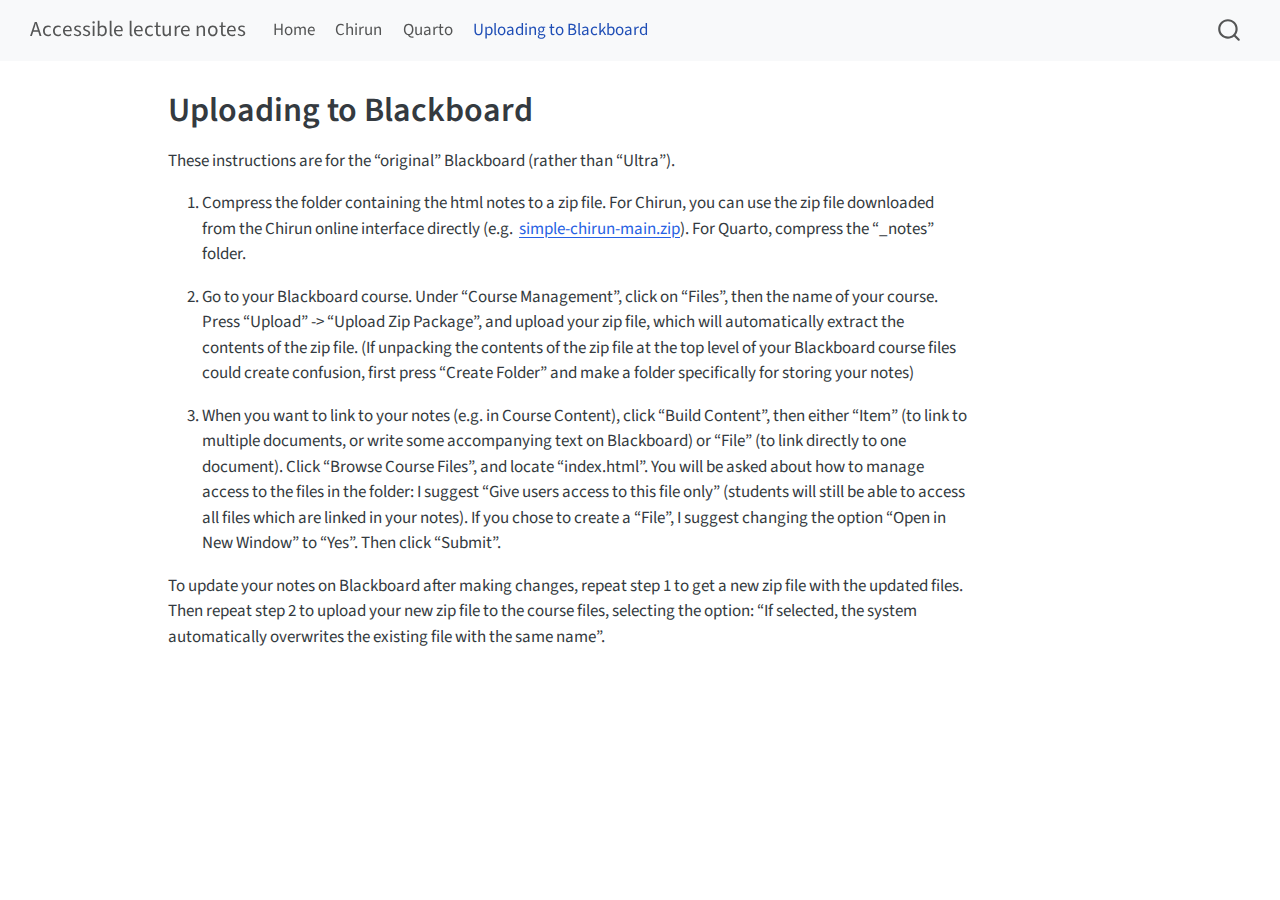
==== blackboard.html @ 4c50d49c "Built site for gh-pages" ====
<!DOCTYPE html>
<html xmlns="http://www.w3.org/1999/xhtml" lang="en" xml:lang="en"><head>

<meta charset="utf-8">
<meta name="generator" content="quarto-1.4.550">

<meta name="viewport" content="width=device-width, initial-scale=1.0, user-scalable=yes">


<title>Accessible lecture notes - Uploading to Blackboard</title>
<style>
code{white-space: pre-wrap;}
span.smallcaps{font-variant: small-caps;}
div.columns{display: flex; gap: min(4vw, 1.5em);}
div.column{flex: auto; overflow-x: auto;}
div.hanging-indent{margin-left: 1.5em; text-indent: -1.5em;}
ul.task-list{list-style: none;}
ul.task-list li input[type="checkbox"] {
  width: 0.8em;
  margin: 0 0.8em 0.2em -1em; /* quarto-specific, see https://github.com/quarto-dev/quarto-cli/issues/4556 */ 
  vertical-align: middle;
}
</style>


<script src="site_libs/quarto-nav/quarto-nav.js"></script>
<script src="site_libs/quarto-nav/headroom.min.js"></script>
<script src="site_libs/clipboard/clipboard.min.js"></script>
<script src="site_libs/quarto-search/autocomplete.umd.js"></script>
<script src="site_libs/quarto-search/fuse.min.js"></script>
<script src="site_libs/quarto-search/quarto-search.js"></script>
<meta name="quarto:offset" content="./">
<script src="site_libs/quarto-html/quarto.js"></script>
<script src="site_libs/quarto-html/popper.min.js"></script>
<script src="site_libs/quarto-html/tippy.umd.min.js"></script>
<script src="site_libs/quarto-html/anchor.min.js"></script>
<link href="site_libs/quarto-html/tippy.css" rel="stylesheet">
<link href="site_libs/quarto-html/quarto-syntax-highlighting.css" rel="stylesheet" id="quarto-text-highlighting-styles">
<script src="site_libs/bootstrap/bootstrap.min.js"></script>
<link href="site_libs/bootstrap/bootstrap-icons.css" rel="stylesheet">
<link href="site_libs/bootstrap/bootstrap.min.css" rel="stylesheet" id="quarto-bootstrap" data-mode="light">
<script id="quarto-search-options" type="application/json">{
  "location": "navbar",
  "copy-button": false,
  "collapse-after": 3,
  "panel-placement": "end",
  "type": "overlay",
  "limit": 50,
  "keyboard-shortcut": [
    "f",
    "/",
    "s"
  ],
  "show-item-context": false,
  "language": {
    "search-no-results-text": "No results",
    "search-matching-documents-text": "matching documents",
    "search-copy-link-title": "Copy link to search",
    "search-hide-matches-text": "Hide additional matches",
    "search-more-match-text": "more match in this document",
    "search-more-matches-text": "more matches in this document",
    "search-clear-button-title": "Clear",
    "search-text-placeholder": "",
    "search-detached-cancel-button-title": "Cancel",
    "search-submit-button-title": "Submit",
    "search-label": "Search"
  }
}</script>


<link rel="stylesheet" href="styles.css">
</head>

<body class="nav-fixed">

<div id="quarto-search-results"></div>
  <header id="quarto-header" class="headroom fixed-top">
    <nav class="navbar navbar-expand-lg " data-bs-theme="dark">
      <div class="navbar-container container-fluid">
      <div class="navbar-brand-container mx-auto">
    <a class="navbar-brand" href="./index.html">
    <span class="navbar-title">Accessible lecture notes</span>
    </a>
  </div>
            <div id="quarto-search" class="" title="Search"></div>
          <button class="navbar-toggler" type="button" data-bs-toggle="collapse" data-bs-target="#navbarCollapse" aria-controls="navbarCollapse" aria-expanded="false" aria-label="Toggle navigation" onclick="if (window.quartoToggleHeadroom) { window.quartoToggleHeadroom(); }">
  <span class="navbar-toggler-icon"></span>
</button>
          <div class="collapse navbar-collapse" id="navbarCollapse">
            <ul class="navbar-nav navbar-nav-scroll me-auto">
  <li class="nav-item">
    <a class="nav-link" href="./index.html"> 
<span class="menu-text">Home</span></a>
  </li>  
  <li class="nav-item">
    <a class="nav-link" href="./chirun.html"> 
<span class="menu-text">Chirun</span></a>
  </li>  
  <li class="nav-item">
    <a class="nav-link" href="./quarto.html"> 
<span class="menu-text">Quarto</span></a>
  </li>  
  <li class="nav-item">
    <a class="nav-link active" href="./blackboard.html" aria-current="page"> 
<span class="menu-text">Uploading to Blackboard</span></a>
  </li>  
</ul>
          </div> <!-- /navcollapse -->
          <div class="quarto-navbar-tools">
</div>
      </div> <!-- /container-fluid -->
    </nav>
</header>
<!-- content -->
<div id="quarto-content" class="quarto-container page-columns page-rows-contents page-layout-article page-navbar">
<!-- sidebar -->
<!-- margin-sidebar -->
    <div id="quarto-margin-sidebar" class="sidebar margin-sidebar">
        
    </div>
<!-- main -->
<main class="content" id="quarto-document-content">

<header id="title-block-header" class="quarto-title-block default">
<div class="quarto-title">
<h1 class="title">Uploading to Blackboard</h1>
</div>



<div class="quarto-title-meta">

    
  
    
  </div>
  


</header>


<p>These instructions are for the “original” Blackboard (rather than “Ultra”).</p>
<ol type="1">
<li><p>Compress the folder containing the html notes to a zip file. For Chirun, you can use the zip file downloaded from the Chirun online interface directly (e.g.&nbsp; <a href="https://github.com/heogden/simple-chirun/archive/refs/heads/main.zip">simple-chirun-main.zip</a>). For Quarto, compress the “_notes” folder.</p></li>
<li><p>Go to your Blackboard course. Under “Course Management”, click on “Files”, then the name of your course. Press “Upload” -&gt; “Upload Zip Package”, and upload your zip file, which will automatically extract the contents of the zip file. (If unpacking the contents of the zip file at the top level of your Blackboard course files could create confusion, first press “Create Folder” and make a folder specifically for storing your notes)</p></li>
<li><p>When you want to link to your notes (e.g.&nbsp;in Course Content), click “Build Content”, then either “Item” (to link to multiple documents, or write some accompanying text on Blackboard) or “File” (to link directly to one document). Click “Browse Course Files”, and locate “index.html”. You will be asked about how to manage access to the files in the folder: I suggest “Give users access to this file only” (students will still be able to access all files which are linked in your notes). If you chose to create a “File”, I suggest changing the option “Open in New Window” to “Yes”. Then click “Submit”.</p></li>
</ol>
<p>To update your notes on Blackboard after making changes, repeat step 1 to get a new zip file with the updated files. Then repeat step 2 to upload your new zip file to the course files, selecting the option: “If selected, the system automatically overwrites the existing file with the same name”.</p>



</main> <!-- /main -->
<script id="quarto-html-after-body" type="application/javascript">
window.document.addEventListener("DOMContentLoaded", function (event) {
  const toggleBodyColorMode = (bsSheetEl) => {
    const mode = bsSheetEl.getAttribute("data-mode");
    const bodyEl = window.document.querySelector("body");
    if (mode === "dark") {
      bodyEl.classList.add("quarto-dark");
      bodyEl.classList.remove("quarto-light");
    } else {
      bodyEl.classList.add("quarto-light");
      bodyEl.classList.remove("quarto-dark");
    }
  }
  const toggleBodyColorPrimary = () => {
    const bsSheetEl = window.document.querySelector("link#quarto-bootstrap");
    if (bsSheetEl) {
      toggleBodyColorMode(bsSheetEl);
    }
  }
  toggleBodyColorPrimary();  
  const icon = "";
  const anchorJS = new window.AnchorJS();
  anchorJS.options = {
    placement: 'right',
    icon: icon
  };
  anchorJS.add('.anchored');
  const isCodeAnnotation = (el) => {
    for (const clz of el.classList) {
      if (clz.startsWith('code-annotation-')) {                     
        return true;
      }
    }
    return false;
  }
  const clipboard = new window.ClipboardJS('.code-copy-button', {
    text: function(trigger) {
      const codeEl = trigger.previousElementSibling.cloneNode(true);
      for (const childEl of codeEl.children) {
        if (isCodeAnnotation(childEl)) {
          childEl.remove();
        }
      }
      return codeEl.innerText;
    }
  });
  clipboard.on('success', function(e) {
    // button target
    const button = e.trigger;
    // don't keep focus
    button.blur();
    // flash "checked"
    button.classList.add('code-copy-button-checked');
    var currentTitle = button.getAttribute("title");
    button.setAttribute("title", "Copied!");
    let tooltip;
    if (window.bootstrap) {
      button.setAttribute("data-bs-toggle", "tooltip");
      button.setAttribute("data-bs-placement", "left");
      button.setAttribute("data-bs-title", "Copied!");
      tooltip = new bootstrap.Tooltip(button, 
        { trigger: "manual", 
          customClass: "code-copy-button-tooltip",
          offset: [0, -8]});
      tooltip.show();    
    }
    setTimeout(function() {
      if (tooltip) {
        tooltip.hide();
        button.removeAttribute("data-bs-title");
        button.removeAttribute("data-bs-toggle");
        button.removeAttribute("data-bs-placement");
      }
      button.setAttribute("title", currentTitle);
      button.classList.remove('code-copy-button-checked');
    }, 1000);
    // clear code selection
    e.clearSelection();
  });
  function tippyHover(el, contentFn, onTriggerFn, onUntriggerFn) {
    const config = {
      allowHTML: true,
      maxWidth: 500,
      delay: 100,
      arrow: false,
      appendTo: function(el) {
          return el.parentElement;
      },
      interactive: true,
      interactiveBorder: 10,
      theme: 'quarto',
      placement: 'bottom-start',
    };
    if (contentFn) {
      config.content = contentFn;
    }
    if (onTriggerFn) {
      config.onTrigger = onTriggerFn;
    }
    if (onUntriggerFn) {
      config.onUntrigger = onUntriggerFn;
    }
    window.tippy(el, config); 
  }
  const noterefs = window.document.querySelectorAll('a[role="doc-noteref"]');
  for (var i=0; i<noterefs.length; i++) {
    const ref = noterefs[i];
    tippyHover(ref, function() {
      // use id or data attribute instead here
      let href = ref.getAttribute('data-footnote-href') || ref.getAttribute('href');
      try { href = new URL(href).hash; } catch {}
      const id = href.replace(/^#\/?/, "");
      const note = window.document.getElementById(id);
      return note.innerHTML;
    });
  }
  const xrefs = window.document.querySelectorAll('a.quarto-xref');
  const processXRef = (id, note) => {
    // Strip column container classes
    const stripColumnClz = (el) => {
      el.classList.remove("page-full", "page-columns");
      if (el.children) {
        for (const child of el.children) {
          stripColumnClz(child);
        }
      }
    }
    stripColumnClz(note)
    if (id === null || id.startsWith('sec-')) {
      // Special case sections, only their first couple elements
      const container = document.createElement("div");
      if (note.children && note.children.length > 2) {
        container.appendChild(note.children[0].cloneNode(true));
        for (let i = 1; i < note.children.length; i++) {
          const child = note.children[i];
          if (child.tagName === "P" && child.innerText === "") {
            continue;
          } else {
            container.appendChild(child.cloneNode(true));
            break;
          }
        }
        if (window.Quarto?.typesetMath) {
          window.Quarto.typesetMath(container);
        }
        return container.innerHTML
      } else {
        if (window.Quarto?.typesetMath) {
          window.Quarto.typesetMath(note);
        }
        return note.innerHTML;
      }
    } else {
      // Remove any anchor links if they are present
      const anchorLink = note.querySelector('a.anchorjs-link');
      if (anchorLink) {
        anchorLink.remove();
      }
      if (window.Quarto?.typesetMath) {
        window.Quarto.typesetMath(note);
      }
      // TODO in 1.5, we should make sure this works without a callout special case
      if (note.classList.contains("callout")) {
        return note.outerHTML;
      } else {
        return note.innerHTML;
      }
    }
  }
  for (var i=0; i<xrefs.length; i++) {
    const xref = xrefs[i];
    tippyHover(xref, undefined, function(instance) {
      instance.disable();
      let url = xref.getAttribute('href');
      let hash = undefined; 
      if (url.startsWith('#')) {
        hash = url;
      } else {
        try { hash = new URL(url).hash; } catch {}
      }
      if (hash) {
        const id = hash.replace(/^#\/?/, "");
        const note = window.document.getElementById(id);
        if (note !== null) {
          try {
            const html = processXRef(id, note.cloneNode(true));
            instance.setContent(html);
          } finally {
            instance.enable();
            instance.show();
          }
        } else {
          // See if we can fetch this
          fetch(url.split('#')[0])
          .then(res => res.text())
          .then(html => {
            const parser = new DOMParser();
            const htmlDoc = parser.parseFromString(html, "text/html");
            const note = htmlDoc.getElementById(id);
            if (note !== null) {
              const html = processXRef(id, note);
              instance.setContent(html);
            } 
          }).finally(() => {
            instance.enable();
            instance.show();
          });
        }
      } else {
        // See if we can fetch a full url (with no hash to target)
        // This is a special case and we should probably do some content thinning / targeting
        fetch(url)
        .then(res => res.text())
        .then(html => {
          const parser = new DOMParser();
          const htmlDoc = parser.parseFromString(html, "text/html");
          const note = htmlDoc.querySelector('main.content');
          if (note !== null) {
            // This should only happen for chapter cross references
            // (since there is no id in the URL)
            // remove the first header
            if (note.children.length > 0 && note.children[0].tagName === "HEADER") {
              note.children[0].remove();
            }
            const html = processXRef(null, note);
            instance.setContent(html);
          } 
        }).finally(() => {
          instance.enable();
          instance.show();
        });
      }
    }, function(instance) {
    });
  }
      let selectedAnnoteEl;
      const selectorForAnnotation = ( cell, annotation) => {
        let cellAttr = 'data-code-cell="' + cell + '"';
        let lineAttr = 'data-code-annotation="' +  annotation + '"';
        const selector = 'span[' + cellAttr + '][' + lineAttr + ']';
        return selector;
      }
      const selectCodeLines = (annoteEl) => {
        const doc = window.document;
        const targetCell = annoteEl.getAttribute("data-target-cell");
        const targetAnnotation = annoteEl.getAttribute("data-target-annotation");
        const annoteSpan = window.document.querySelector(selectorForAnnotation(targetCell, targetAnnotation));
        const lines = annoteSpan.getAttribute("data-code-lines").split(",");
        const lineIds = lines.map((line) => {
          return targetCell + "-" + line;
        })
        let top = null;
        let height = null;
        let parent = null;
        if (lineIds.length > 0) {
            //compute the position of the single el (top and bottom and make a div)
            const el = window.document.getElementById(lineIds[0]);
            top = el.offsetTop;
            height = el.offsetHeight;
            parent = el.parentElement.parentElement;
          if (lineIds.length > 1) {
            const lastEl = window.document.getElementById(lineIds[lineIds.length - 1]);
            const bottom = lastEl.offsetTop + lastEl.offsetHeight;
            height = bottom - top;
          }
          if (top !== null && height !== null && parent !== null) {
            // cook up a div (if necessary) and position it 
            let div = window.document.getElementById("code-annotation-line-highlight");
            if (div === null) {
              div = window.document.createElement("div");
              div.setAttribute("id", "code-annotation-line-highlight");
              div.style.position = 'absolute';
              parent.appendChild(div);
            }
            div.style.top = top - 2 + "px";
            div.style.height = height + 4 + "px";
            div.style.left = 0;
            let gutterDiv = window.document.getElementById("code-annotation-line-highlight-gutter");
            if (gutterDiv === null) {
              gutterDiv = window.document.createElement("div");
              gutterDiv.setAttribute("id", "code-annotation-line-highlight-gutter");
              gutterDiv.style.position = 'absolute';
              const codeCell = window.document.getElementById(targetCell);
              const gutter = codeCell.querySelector('.code-annotation-gutter');
              gutter.appendChild(gutterDiv);
            }
            gutterDiv.style.top = top - 2 + "px";
            gutterDiv.style.height = height + 4 + "px";
          }
          selectedAnnoteEl = annoteEl;
        }
      };
      const unselectCodeLines = () => {
        const elementsIds = ["code-annotation-line-highlight", "code-annotation-line-highlight-gutter"];
        elementsIds.forEach((elId) => {
          const div = window.document.getElementById(elId);
          if (div) {
            div.remove();
          }
        });
        selectedAnnoteEl = undefined;
      };
        // Handle positioning of the toggle
    window.addEventListener(
      "resize",
      throttle(() => {
        elRect = undefined;
        if (selectedAnnoteEl) {
          selectCodeLines(selectedAnnoteEl);
        }
      }, 10)
    );
    function throttle(fn, ms) {
    let throttle = false;
    let timer;
      return (...args) => {
        if(!throttle) { // first call gets through
            fn.apply(this, args);
            throttle = true;
        } else { // all the others get throttled
            if(timer) clearTimeout(timer); // cancel #2
            timer = setTimeout(() => {
              fn.apply(this, args);
              timer = throttle = false;
            }, ms);
        }
      };
    }
      // Attach click handler to the DT
      const annoteDls = window.document.querySelectorAll('dt[data-target-cell]');
      for (const annoteDlNode of annoteDls) {
        annoteDlNode.addEventListener('click', (event) => {
          const clickedEl = event.target;
          if (clickedEl !== selectedAnnoteEl) {
            unselectCodeLines();
            const activeEl = window.document.querySelector('dt[data-target-cell].code-annotation-active');
            if (activeEl) {
              activeEl.classList.remove('code-annotation-active');
            }
            selectCodeLines(clickedEl);
            clickedEl.classList.add('code-annotation-active');
          } else {
            // Unselect the line
            unselectCodeLines();
            clickedEl.classList.remove('code-annotation-active');
          }
        });
      }
  const findCites = (el) => {
    const parentEl = el.parentElement;
    if (parentEl) {
      const cites = parentEl.dataset.cites;
      if (cites) {
        return {
          el,
          cites: cites.split(' ')
        };
      } else {
        return findCites(el.parentElement)
      }
    } else {
      return undefined;
    }
  };
  var bibliorefs = window.document.querySelectorAll('a[role="doc-biblioref"]');
  for (var i=0; i<bibliorefs.length; i++) {
    const ref = bibliorefs[i];
    const citeInfo = findCites(ref);
    if (citeInfo) {
      tippyHover(citeInfo.el, function() {
        var popup = window.document.createElement('div');
        citeInfo.cites.forEach(function(cite) {
          var citeDiv = window.document.createElement('div');
          citeDiv.classList.add('hanging-indent');
          citeDiv.classList.add('csl-entry');
          var biblioDiv = window.document.getElementById('ref-' + cite);
          if (biblioDiv) {
            citeDiv.innerHTML = biblioDiv.innerHTML;
          }
          popup.appendChild(citeDiv);
        });
        return popup.innerHTML;
      });
    }
  }
});
</script>
</div> <!-- /content -->




</body></html>
---- site_libs/quarto-html/tippy.css ----
.tippy-box[data-animation=fade][data-state=hidden]{opacity:0}[data-tippy-root]{max-width:calc(100vw - 10px)}.tippy-box{position:relative;background-color:#333;color:#fff;border-radius:4px;font-size:14px;line-height:1.4;white-space:normal;outline:0;transition-property:transform,visibility,opacity}.tippy-box[data-placement^=top]>.tippy-arrow{bottom:0}.tippy-box[data-placement^=top]>.tippy-arrow:before{bottom:-7px;left:0;border-width:8px 8px 0;border-top-color:initial;transform-origin:center top}.tippy-box[data-placement^=bottom]>.tippy-arrow{top:0}.tippy-box[data-placement^=bottom]>.tippy-arrow:before{top:-7px;left:0;border-width:0 8px 8px;border-bottom-color:initial;transform-origin:center bottom}.tippy-box[data-placement^=left]>.tippy-arrow{right:0}.tippy-box[data-placement^=left]>.tippy-arrow:before{border-width:8px 0 8px 8px;border-left-color:initial;right:-7px;transform-origin:center left}.tippy-box[data-placement^=right]>.tippy-arrow{left:0}.tippy-box[data-placement^=right]>.tippy-arrow:before{left:-7px;border-width:8px 8px 8px 0;border-right-color:initial;transform-origin:center right}.tippy-box[data-inertia][data-state=visible]{transition-timing-function:cubic-bezier(.54,1.5,.38,1.11)}.tippy-arrow{width:16px;height:16px;color:#333}.tippy-arrow:before{content:"";position:absolute;border-color:transparent;border-style:solid}.tippy-content{position:relative;padding:5px 9px;z-index:1}
---- site_libs/quarto-html/quarto-syntax-highlighting.css ----
/* quarto syntax highlight colors */
:root {
  --quarto-hl-ot-color: #003B4F;
  --quarto-hl-at-color: #657422;
  --quarto-hl-ss-color: #20794D;
  --quarto-hl-an-color: #5E5E5E;
  --quarto-hl-fu-color: #4758AB;
  --quarto-hl-st-color: #20794D;
  --quarto-hl-cf-color: #003B4F;
  --quarto-hl-op-color: #5E5E5E;
  --quarto-hl-er-color: #AD0000;
  --quarto-hl-bn-color: #AD0000;
  --quarto-hl-al-color: #AD0000;
  --quarto-hl-va-color: #111111;
  --quarto-hl-bu-color: inherit;
  --quarto-hl-ex-color: inherit;
  --quarto-hl-pp-color: #AD0000;
  --quarto-hl-in-color: #5E5E5E;
  --quarto-hl-vs-color: #20794D;
  --quarto-hl-wa-color: #5E5E5E;
  --quarto-hl-do-color: #5E5E5E;
  --quarto-hl-im-color: #00769E;
  --quarto-hl-ch-color: #20794D;
  --quarto-hl-dt-color: #AD0000;
  --quarto-hl-fl-color: #AD0000;
  --quarto-hl-co-color: #5E5E5E;
  --quarto-hl-cv-color: #5E5E5E;
  --quarto-hl-cn-color: #8f5902;
  --quarto-hl-sc-color: #5E5E5E;
  --quarto-hl-dv-color: #AD0000;
  --quarto-hl-kw-color: #003B4F;
}

/* other quarto variables */
:root {
  --quarto-font-monospace: SFMono-Regular, Menlo, Monaco, Consolas, "Liberation Mono", "Courier New", monospace;
}

pre > code.sourceCode > span {
  color: #003B4F;
}

code span {
  color: #003B4F;
}

code.sourceCode > span {
  color: #003B4F;
}

div.sourceCode,
div.sourceCode pre.sourceCode {
  color: #003B4F;
}

code span.ot {
  color: #003B4F;
  font-style: inherit;
}

code span.at {
  color: #657422;
  font-style: inherit;
}

code span.ss {
  color: #20794D;
  font-style: inherit;
}

code span.an {
  color: #5E5E5E;
  font-style: inherit;
}

code span.fu {
  color: #4758AB;
  font-style: inherit;
}

code span.st {
  color: #20794D;
  font-style: inherit;
}

code span.cf {
  color: #003B4F;
  font-style: inherit;
}

code span.op {
  color: #5E5E5E;
  font-style: inherit;
}

code span.er {
  color: #AD0000;
  font-style: inherit;
}

code span.bn {
  color: #AD0000;
  font-style: inherit;
}

code span.al {
  color: #AD0000;
  font-style: inherit;
}

code span.va {
  color: #111111;
  font-style: inherit;
}

code span.bu {
  font-style: inherit;
}

code span.ex {
  font-style: inherit;
}

code span.pp {
  color: #AD0000;
  font-style: inherit;
}

code span.in {
  color: #5E5E5E;
  font-style: inherit;
}

code span.vs {
  color: #20794D;
  font-style: inherit;
}

code span.wa {
  color: #5E5E5E;
  font-style: italic;
}

code span.do {
  color: #5E5E5E;
  font-style: italic;
}

code span.im {
  color: #00769E;
  font-style: inherit;
}

code span.ch {
  color: #20794D;
  font-style: inherit;
}

code span.dt {
  color: #AD0000;
  font-style: inherit;
}

code span.fl {
  color: #AD0000;
  font-style: inherit;
}

code span.co {
  color: #5E5E5E;
  font-style: inherit;
}

code span.cv {
  color: #5E5E5E;
  font-style: italic;
}

code span.cn {
  color: #8f5902;
  font-style: inherit;
}

code span.sc {
  color: #5E5E5E;
  font-style: inherit;
}

code span.dv {
  color: #AD0000;
  font-style: inherit;
}

code span.kw {
  color: #003B4F;
  font-style: inherit;
}

.prevent-inlining {
  content: "</";
}

/*# sourceMappingURL=debc5d5d77c3f9108843748ff7464032.css.map */
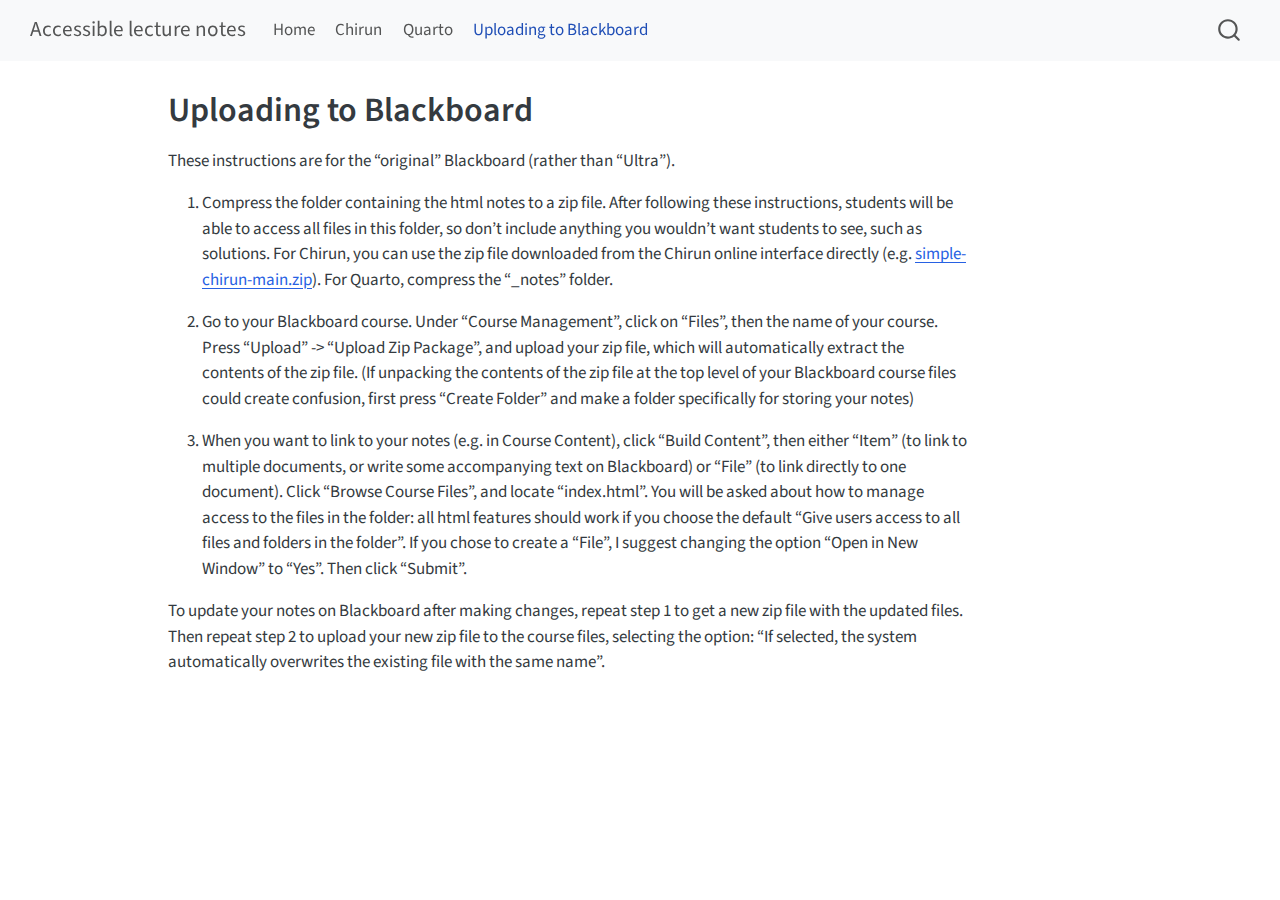
==== commit 7013f77a: "Built site for gh-pages" ====
--- a/blackboard.html
+++ b/blackboard.html
@@ -142,9 +142,9 @@
 
 <p>These instructions are for the “original” Blackboard (rather than “Ultra”).</p>
 <ol type="1">
-<li><p>Compress the folder containing the html notes to a zip file. For Chirun, you can use the zip file downloaded from the Chirun online interface directly (e.g.&nbsp; <a href="https://github.com/heogden/simple-chirun/archive/refs/heads/main.zip">simple-chirun-main.zip</a>). For Quarto, compress the “_notes” folder.</p></li>
+<li><p>Compress the folder containing the html notes to a zip file. After following these instructions, students will be able to access all files in this folder, so don’t include anything you wouldn’t want students to see, such as solutions. For Chirun, you can use the zip file downloaded from the Chirun online interface directly (e.g. <a href="https://github.com/heogden/simple-chirun/archive/refs/heads/main.zip">simple-chirun-main.zip</a>). For Quarto, compress the “_notes” folder.</p></li>
 <li><p>Go to your Blackboard course. Under “Course Management”, click on “Files”, then the name of your course. Press “Upload” -&gt; “Upload Zip Package”, and upload your zip file, which will automatically extract the contents of the zip file. (If unpacking the contents of the zip file at the top level of your Blackboard course files could create confusion, first press “Create Folder” and make a folder specifically for storing your notes)</p></li>
-<li><p>When you want to link to your notes (e.g.&nbsp;in Course Content), click “Build Content”, then either “Item” (to link to multiple documents, or write some accompanying text on Blackboard) or “File” (to link directly to one document). Click “Browse Course Files”, and locate “index.html”. You will be asked about how to manage access to the files in the folder: I suggest “Give users access to this file only” (students will still be able to access all files which are linked in your notes). If you chose to create a “File”, I suggest changing the option “Open in New Window” to “Yes”. Then click “Submit”.</p></li>
+<li><p>When you want to link to your notes (e.g.&nbsp;in Course Content), click “Build Content”, then either “Item” (to link to multiple documents, or write some accompanying text on Blackboard) or “File” (to link directly to one document). Click “Browse Course Files”, and locate “index.html”. You will be asked about how to manage access to the files in the folder: all html features should work if you choose the default “Give users access to all files and folders in the folder”. If you chose to create a “File”, I suggest changing the option “Open in New Window” to “Yes”. Then click “Submit”.</p></li>
 </ol>
 <p>To update your notes on Blackboard after making changes, repeat step 1 to get a new zip file with the updated files. Then repeat step 2 to upload your new zip file to the course files, selecting the option: “If selected, the system automatically overwrites the existing file with the same name”.</p>
 
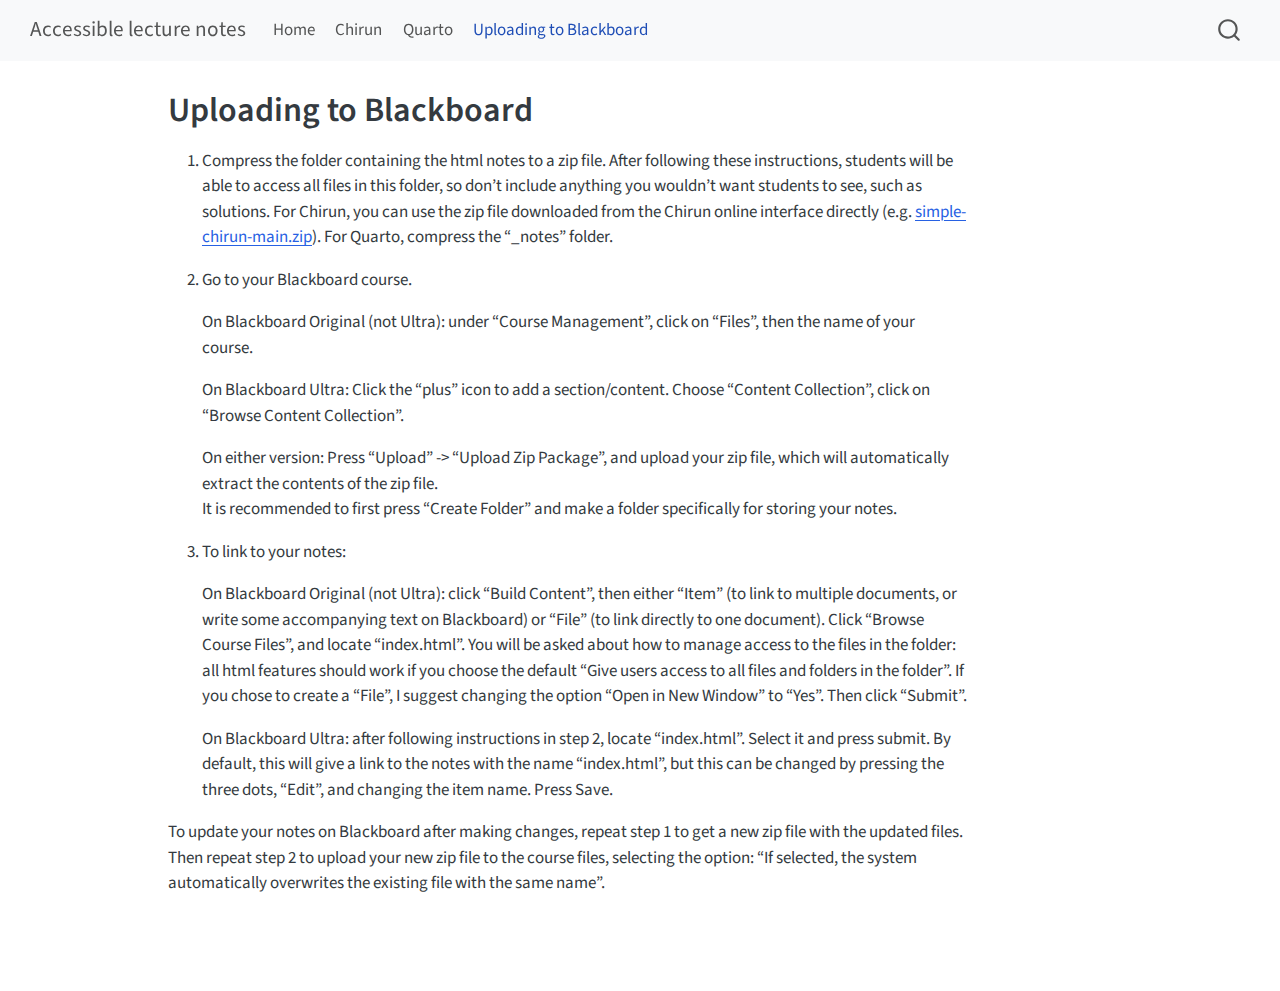
==== commit 11d8ac35: "Built site for gh-pages" ====
--- a/blackboard.html
+++ b/blackboard.html
@@ -140,11 +140,16 @@
 </header>
 
 
-<p>These instructions are for the “original” Blackboard (rather than “Ultra”).</p>
 <ol type="1">
 <li><p>Compress the folder containing the html notes to a zip file. After following these instructions, students will be able to access all files in this folder, so don’t include anything you wouldn’t want students to see, such as solutions. For Chirun, you can use the zip file downloaded from the Chirun online interface directly (e.g. <a href="https://github.com/heogden/simple-chirun/archive/refs/heads/main.zip">simple-chirun-main.zip</a>). For Quarto, compress the “_notes” folder.</p></li>
-<li><p>Go to your Blackboard course. Under “Course Management”, click on “Files”, then the name of your course. Press “Upload” -&gt; “Upload Zip Package”, and upload your zip file, which will automatically extract the contents of the zip file. (If unpacking the contents of the zip file at the top level of your Blackboard course files could create confusion, first press “Create Folder” and make a folder specifically for storing your notes)</p></li>
-<li><p>When you want to link to your notes (e.g.&nbsp;in Course Content), click “Build Content”, then either “Item” (to link to multiple documents, or write some accompanying text on Blackboard) or “File” (to link directly to one document). Click “Browse Course Files”, and locate “index.html”. You will be asked about how to manage access to the files in the folder: all html features should work if you choose the default “Give users access to all files and folders in the folder”. If you chose to create a “File”, I suggest changing the option “Open in New Window” to “Yes”. Then click “Submit”.</p></li>
+<li><p>Go to your Blackboard course.</p>
+<p>On Blackboard Original (not Ultra): under “Course Management”, click on “Files”, then the name of your course.</p>
+<p>On Blackboard Ultra: Click the “plus” icon to add a section/content. Choose “Content Collection”, click on “Browse Content Collection”.</p>
+<p>On either version: Press “Upload” -&gt; “Upload Zip Package”, and upload your zip file, which will automatically extract the contents of the zip file.<br>
+It is recommended to first press “Create Folder” and make a folder specifically for storing your notes.</p></li>
+<li><p>To link to your notes:</p>
+<p>On Blackboard Original (not Ultra): click “Build Content”, then either “Item” (to link to multiple documents, or write some accompanying text on Blackboard) or “File” (to link directly to one document). Click “Browse Course Files”, and locate “index.html”. You will be asked about how to manage access to the files in the folder: all html features should work if you choose the default “Give users access to all files and folders in the folder”. If you chose to create a “File”, I suggest changing the option “Open in New Window” to “Yes”. Then click “Submit”.</p>
+<p>On Blackboard Ultra: after following instructions in step 2, locate “index.html”. Select it and press submit. By default, this will give a link to the notes with the name “index.html”, but this can be changed by pressing the three dots, “Edit”, and changing the item name. Press Save.</p></li>
 </ol>
 <p>To update your notes on Blackboard after making changes, repeat step 1 to get a new zip file with the updated files. Then repeat step 2 to upload your new zip file to the course files, selecting the option: “If selected, the system automatically overwrites the existing file with the same name”.</p>
 
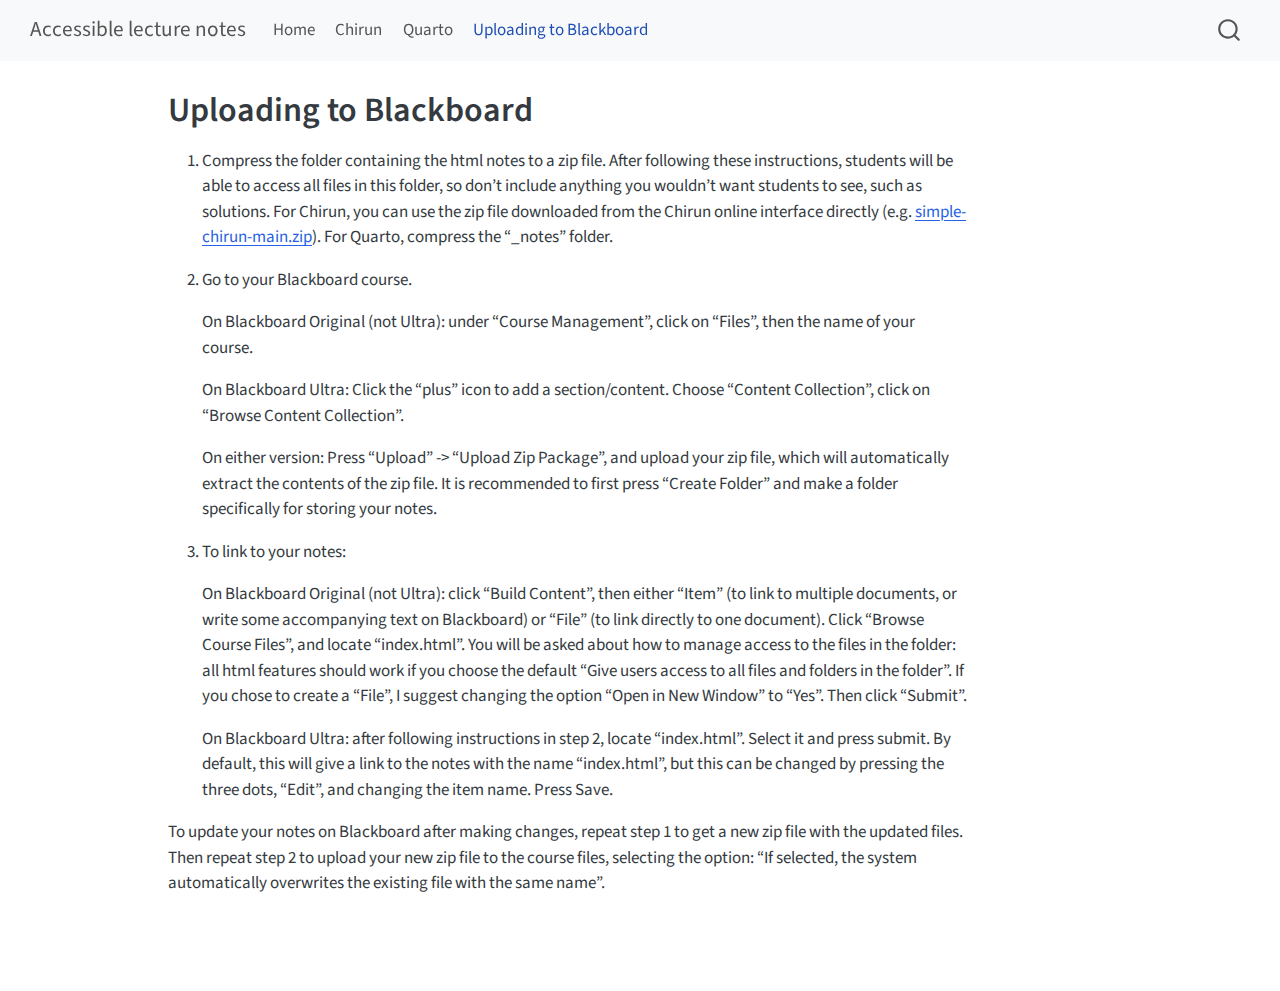
==== commit 03eb38d6: "Built site for gh-pages" ====
--- a/blackboard.html
+++ b/blackboard.html
@@ -145,8 +145,7 @@
 <li><p>Go to your Blackboard course.</p>
 <p>On Blackboard Original (not Ultra): under “Course Management”, click on “Files”, then the name of your course.</p>
 <p>On Blackboard Ultra: Click the “plus” icon to add a section/content. Choose “Content Collection”, click on “Browse Content Collection”.</p>
-<p>On either version: Press “Upload” -&gt; “Upload Zip Package”, and upload your zip file, which will automatically extract the contents of the zip file.<br>
-It is recommended to first press “Create Folder” and make a folder specifically for storing your notes.</p></li>
+<p>On either version: Press “Upload” -&gt; “Upload Zip Package”, and upload your zip file, which will automatically extract the contents of the zip file. It is recommended to first press “Create Folder” and make a folder specifically for storing your notes.</p></li>
 <li><p>To link to your notes:</p>
 <p>On Blackboard Original (not Ultra): click “Build Content”, then either “Item” (to link to multiple documents, or write some accompanying text on Blackboard) or “File” (to link directly to one document). Click “Browse Course Files”, and locate “index.html”. You will be asked about how to manage access to the files in the folder: all html features should work if you choose the default “Give users access to all files and folders in the folder”. If you chose to create a “File”, I suggest changing the option “Open in New Window” to “Yes”. Then click “Submit”.</p>
 <p>On Blackboard Ultra: after following instructions in step 2, locate “index.html”. Select it and press submit. By default, this will give a link to the notes with the name “index.html”, but this can be changed by pressing the three dots, “Edit”, and changing the item name. Press Save.</p></li>
